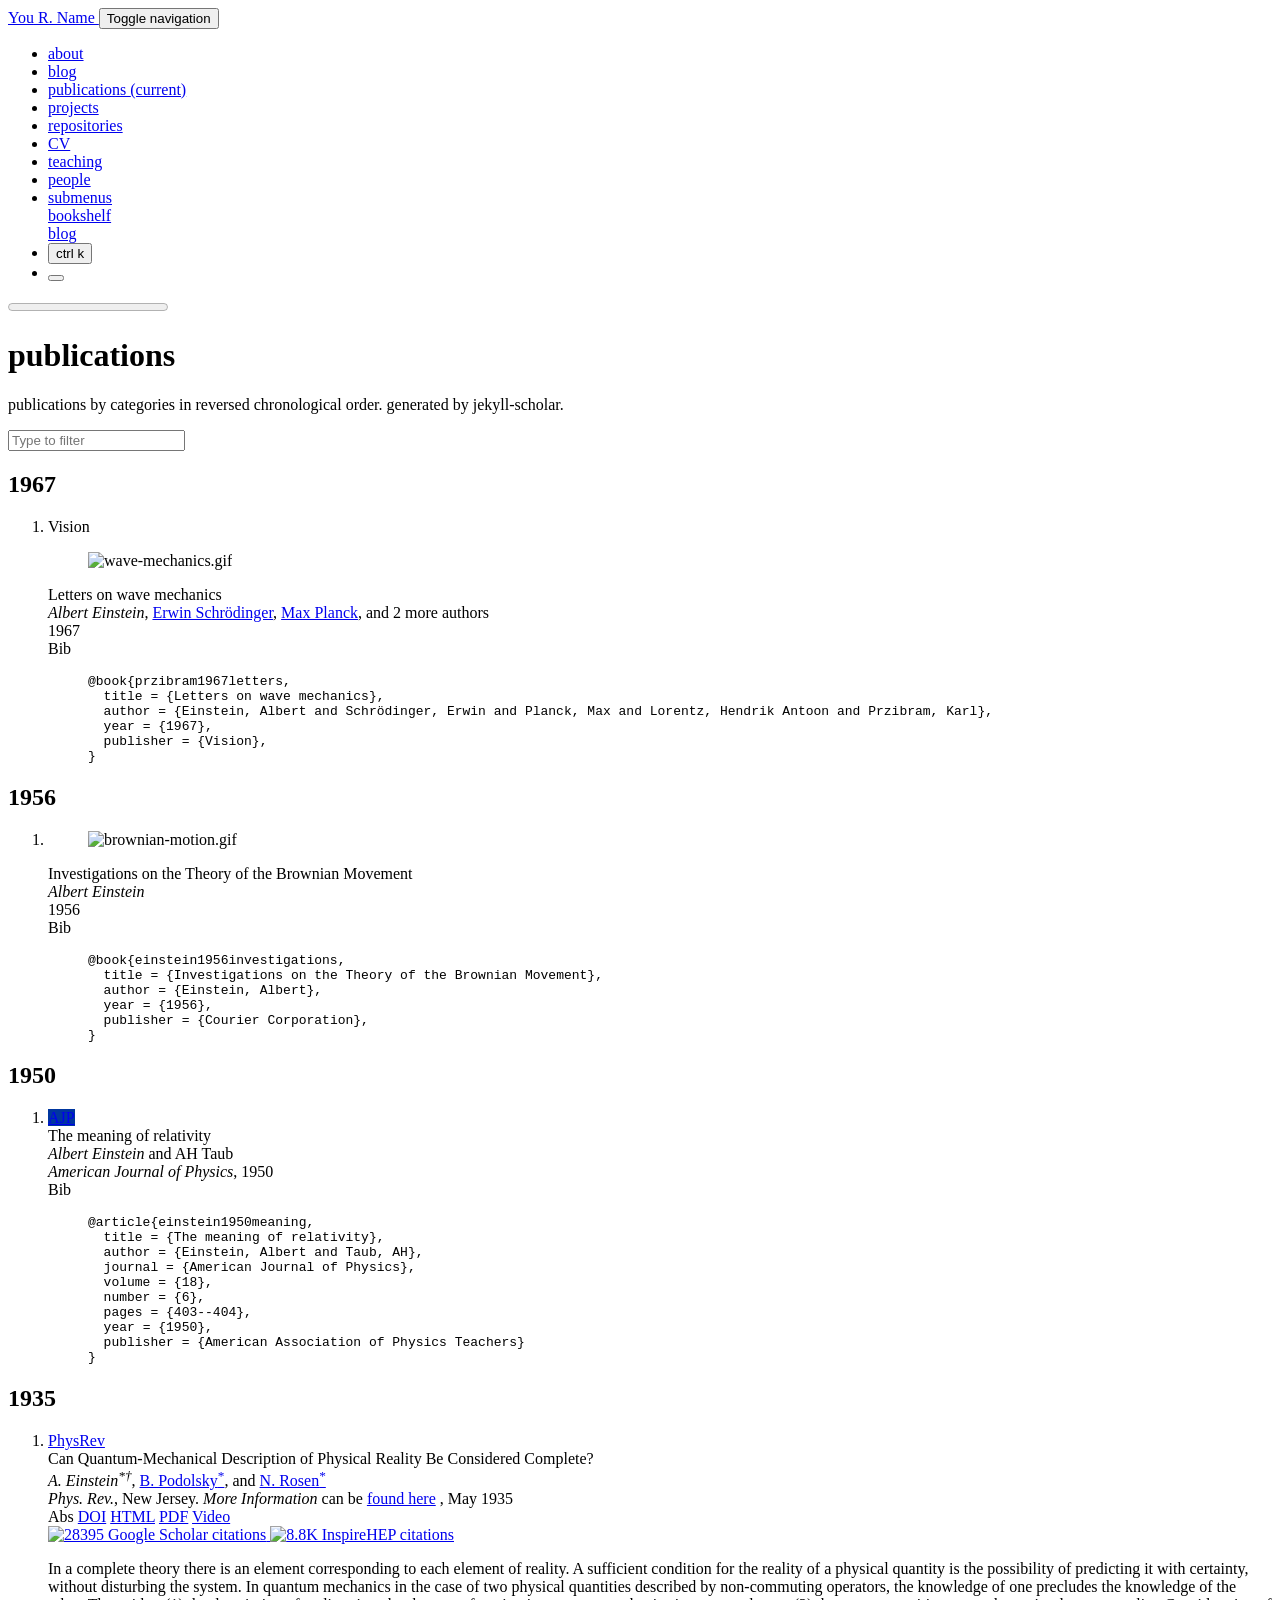
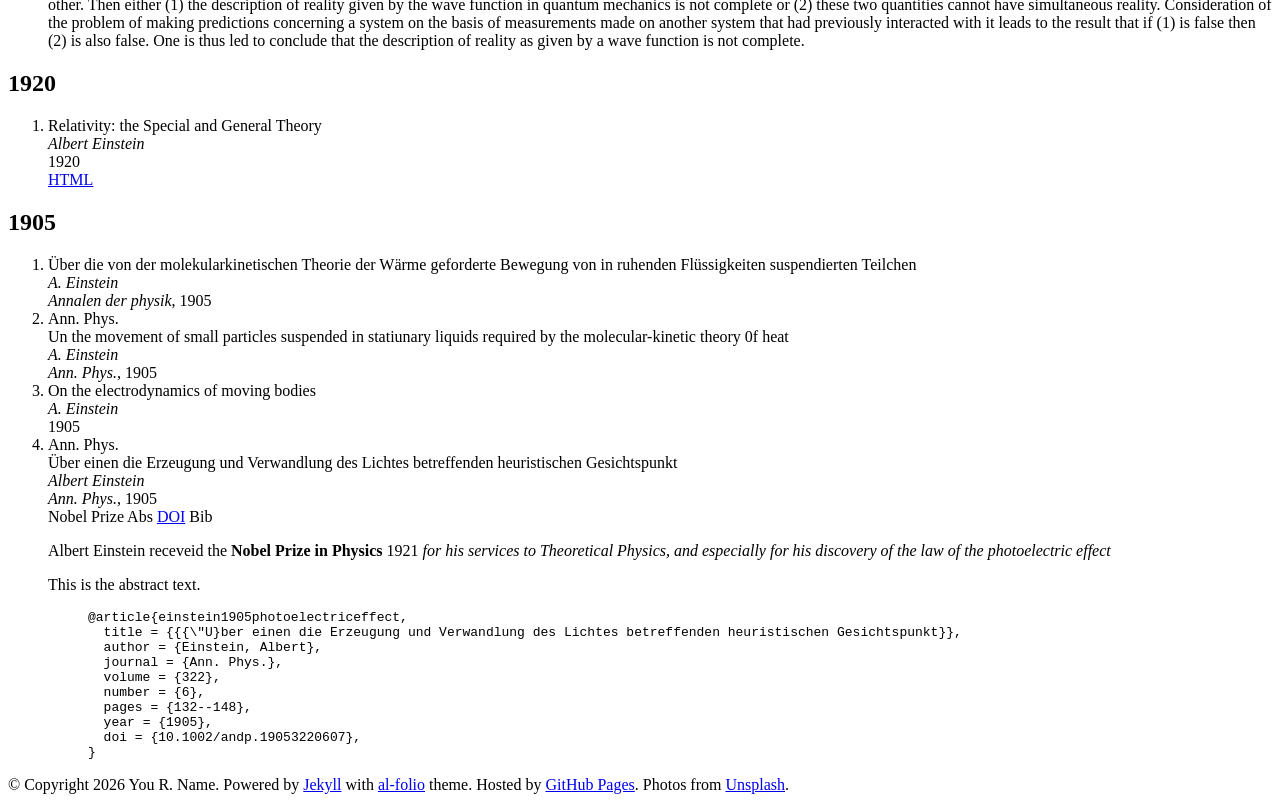
==== publications/index.html @ 13606f86 "Deploying to gh-pages from @ azrabegzadic/azrabegzadic.github.io@1830d978b83662f6e014fb3b146cb5c6993" ====
<!DOCTYPE html> <html lang="en"> <head> <meta http-equiv="Content-Type" content="text/html; charset=UTF-8"> <meta charset="utf-8"> <meta name="viewport" content="width=device-width, initial-scale=1, shrink-to-fit=no"> <meta http-equiv="X-UA-Compatible" content="IE=edge"> <title> publications | You R. Name </title> <meta name="author" content="You R. Name"> <meta name="description" content="publications by categories in reversed chronological order. generated by jekyll-scholar."> <meta name="keywords" content="jekyll, jekyll-theme, academic-website, portfolio-website"> <meta http-equiv="Content-Security-Policy" content="default-src 'self'; script-src 'self' 'unsafe-inline' https:; style-src 'self' 'unsafe-inline' https:; img-src 'self' data: https:; font-src 'self' data: https:; media-src 'self' https:; frame-src 'self' https:; connect-src 'self' https:;"> <style>
  :root {
    --max-content-width: 930px;
  }
</style> <link rel="stylesheet" href="/al-folio/assets/css/tailwind.css?v=50c64c15cbb9fd1ce6056fdb8bcb4b62"> <link defer rel="stylesheet" href="https://cdn.jsdelivr.net/npm/@fortawesome/fontawesome-free@7.2.0/css/all.min.css" integrity="sha256-MVopmdyC2tYTiJ8wlktf0uh0v4NgT+vNdyVFepi7Q0c=" crossorigin="anonymous"> <link defer rel="stylesheet" href="https://cdn.jsdelivr.net/npm/academicons@1.9.5/css/academicons.min.css" integrity="sha256-SzrCOBJbGVFMahewkgjwnApaV2+av1DwMAA+/QGLyZw=" crossorigin="anonymous"> <link defer rel="stylesheet" href="https://cdn.jsdelivr.net/npm/scholar-icons@1.0.3/css/scholar-icons.css" integrity="sha256-VY3hHVj/hNX3fYG6wtbA6TcKJQl7+FthzGSyIB64klY=" crossorigin="anonymous"> <link defer rel="stylesheet" type="text/css" href="https://fonts.googleapis.com/css?family=Roboto:300,400,500,700|Roboto+Slab:100,300,400,500,700|Material+Icons&amp;display=swap"> <link defer rel="stylesheet" href="/al-folio/assets/css/jekyll-pygments-themes-github.css?v=591dab5a4e56573bf4ef7fd332894c99" media="" id="highlight_theme_light"> <link rel="shortcut icon" href="data:image/svg+xml,&lt;svg%20xmlns=%22http://www.w3.org/2000/svg%22%20viewBox=%220%200%20100%20100%22&gt;&lt;text%20y=%22.9em%22%20font-size=%2290%22&gt;%E2%9A%9B%EF%B8%8F&lt;/text&gt;&lt;/svg&gt;"> <link rel="stylesheet" href="/al-folio/assets/css/main.css?v=3116ba77db9ee1581d05bb3e86fbf7f1"> <link rel="canonical" href="https://alshedivat.github.io/al-folio/publications/"> <script src="/al-folio/assets/js/theme.js?v=5286c3e4c334d0ecb8fc0c40ff4fa7ec"></script> <link defer rel="stylesheet" href="/al-folio/assets/css/jekyll-pygments-themes-native.css?v=5847e5ed4a4568527aa6cfab446049ca" media="none" id="highlight_theme_dark"> <script>
    initTheme();
  </script> </head> <body class="fixed-top-nav "> <header> <nav id="navbar" class="navbar navbar-light navbar-expand-sm fixed-top" role="navigation"> <div class="container"> <a class="navbar-brand title font-weight-lighter" href="/al-folio/"> <span class="font-weight-bold">You</span> R. Name </a> <button class="navbar-toggler collapsed navbar-toggler-main" type="button" data-nav-toggle="navbarNav" aria-controls="navbarNav" aria-expanded="false" aria-label="Toggle navigation"> <span class="sr-only">Toggle navigation</span> <span class="icon-bar top-bar"></span> <span class="icon-bar middle-bar"></span> <span class="icon-bar bottom-bar"></span> </button> <div class="collapse navbar-collapse navbar-collapse-main" id="navbarNav"> <ul class="navbar-nav navbar-menu-list flex-nowrap"> <li class="nav-item "> <a class="nav-link" href="/al-folio/">about </a> </li> <li class="nav-item "> <a class="nav-link" href="/al-folio/blog/">blog </a> </li> <li class="nav-item active"> <a class="nav-link" href="/al-folio/publications/">publications <span class="sr-only">(current)</span> </a> </li> <li class="nav-item "> <a class="nav-link" href="/al-folio/projects/">projects </a> </li> <li class="nav-item "> <a class="nav-link" href="/al-folio/repositories/">repositories </a> </li> <li class="nav-item "> <a class="nav-link" href="/al-folio/cv/">CV </a> </li> <li class="nav-item "> <a class="nav-link" href="/al-folio/teaching/">teaching </a> </li> <li class="nav-item "> <a class="nav-link" href="/al-folio/people/">people </a> </li> <li class="nav-item dropdown "> <a class="nav-link dropdown-toggle" href="#" id="navbarDropdown" role="button" data-nav-dropdown-toggle="true" aria-haspopup="true" aria-expanded="false">submenus </a> <div class="dropdown-menu dropdown-menu-right" aria-labelledby="navbarDropdown"> <a class="dropdown-item " href="/al-folio/books/">bookshelf</a> <div class="dropdown-divider"></div> <a class="dropdown-item " href="/al-folio/blog/">blog</a> </div> </li> <li class="nav-item"> <button id="search-toggle" type="button" title="Search" aria-label="Open search"> <span class="nav-link">ctrl k <i class="fa-solid fa-magnifying-glass"></i></span> </button> </li> <li class="toggle-container"> <button id="light-toggle" type="button" title="Change theme" aria-label="Change color theme"> <i class="fa-half-sun-moon" id="light-toggle-system"></i> <i class="fa-solid fa-moon" id="light-toggle-dark"></i> <i class="fa-solid fa-sun" id="light-toggle-light"></i> </button> </li> </ul> </div> </div> </nav> <progress id="progress" value="0"> <div class="progress-container"> <span class="progress-bar"></span> </div> </progress> </header> <div class="container mt-5" role="main"> <div class="post"> <header class="post-header"> <h1 class="post-title">publications</h1> <p class="post-description">publications by categories in reversed chronological order. generated by jekyll-scholar.</p> </header> <article> <script src="/al-folio/assets/js/bibsearch.js?v=1bc438ca9037884cc579601c09afd847" type="module"></script> <p><input type="text" id="bibsearch" spellcheck="false" autocomplete="off" class="search bibsearch-form-input" placeholder="Type to filter"></p> <div class="publications"> <h2 class="bibliography">1967</h2> <ol class="bibliography"><li> <div class="row"> <div class="col col-sm-2 abbr"> <abbr class="badge rounded w-100" style="background-color:#009f36"> <div>Vision</div> </abbr> <figure> <picture> <img src="/al-folio/assets/img/publication_preview/wave-mechanics.gif" class="preview z-depth-1 rounded" width="100%" height="auto" alt="wave-mechanics.gif" data-zoomable="" loading="eager" onerror="this.onerror=null; document.querySelectorAll('.responsive-img-srcset').forEach(function (n) { n.remove(); });"> </picture> </figure> </div> <div id="przibram1967letters" class="col-sm-8"> <div class="title">Letters on wave mechanics</div> <div class="author"> <em>Albert Einstein</em>, <a href="https://en.wikipedia.org/wiki/Erwin_Schr%C3%B6dinger" rel="external nofollow noopener" target="_blank">Erwin Schrödinger</a>, <a href="https://en.wikipedia.org/wiki/Max_Planck" rel="external nofollow noopener" target="_blank">Max Planck</a>, and <span class="more-authors" title="click to view 2 more authors" onclick=" var element=this; element.setAttribute('title', ''); var more_authors_text=element.textContent == '2 more authors' ? 'Hendrik Antoon Lorentz, Karl Przibram' : '2 more authors'; var cursorPosition=0; var textAdder=setInterval(function(){ element.innerHTML = more_authors_text.substring(0, cursorPosition + 1); if (++cursorPosition == more_authors_text.length){ clearInterval(textAdder); } }, '10'); ">2 more authors</span> </div> <div class="periodical"> 1967 </div> <div class="periodical"> </div> <div class="links"> <a class="bibtex btn btn-sm z-depth-0" role="button">Bib</a> </div> <div class="bibtex hidden"> <figure class="highlight"><pre><code class="language-bibtex" data-lang="bibtex"><span class="nc">@book</span><span class="p">{</span><span class="nl">przibram1967letters</span><span class="p">,</span>
  <span class="na">title</span> <span class="p">=</span> <span class="s">{Letters on wave mechanics}</span><span class="p">,</span>
  <span class="na">author</span> <span class="p">=</span> <span class="s">{Einstein, Albert and Schrödinger, Erwin and Planck, Max and Lorentz, Hendrik Antoon and Przibram, Karl}</span><span class="p">,</span>
  <span class="na">year</span> <span class="p">=</span> <span class="s">{1967}</span><span class="p">,</span>
  <span class="na">publisher</span> <span class="p">=</span> <span class="s">{Vision}</span><span class="p">,</span>
<span class="p">}</span></code></pre></figure> </div> </div> </div> </li></ol> <h2 class="bibliography">1956</h2> <ol class="bibliography"><li> <div class="row"> <div class="col col-sm-2 abbr"> <figure> <picture> <img src="/al-folio/assets/img/publication_preview/brownian-motion.gif" class="preview z-depth-1 rounded" width="100%" height="auto" alt="brownian-motion.gif" data-zoomable="" loading="eager" onerror="this.onerror=null; document.querySelectorAll('.responsive-img-srcset').forEach(function (n) { n.remove(); });"> </picture> </figure> </div> <div id="einstein1956investigations" class="col-sm-8"> <div class="title">Investigations on the Theory of the Brownian Movement</div> <div class="author"> <em>Albert Einstein</em> </div> <div class="periodical"> 1956 </div> <div class="periodical"> </div> <div class="links"> <a class="bibtex btn btn-sm z-depth-0" role="button">Bib</a> </div> <div class="bibtex hidden"> <figure class="highlight"><pre><code class="language-bibtex" data-lang="bibtex"><span class="nc">@book</span><span class="p">{</span><span class="nl">einstein1956investigations</span><span class="p">,</span>
  <span class="na">title</span> <span class="p">=</span> <span class="s">{Investigations on the Theory of the Brownian Movement}</span><span class="p">,</span>
  <span class="na">author</span> <span class="p">=</span> <span class="s">{Einstein, Albert}</span><span class="p">,</span>
  <span class="na">year</span> <span class="p">=</span> <span class="s">{1956}</span><span class="p">,</span>
  <span class="na">publisher</span> <span class="p">=</span> <span class="s">{Courier Corporation}</span><span class="p">,</span>
<span class="p">}</span></code></pre></figure> </div> </div> </div> </li></ol> <h2 class="bibliography">1950</h2> <ol class="bibliography"><li> <div class="row"> <div class="col col-sm-2 abbr"> <abbr class="badge rounded w-100" style="background-color:#00369f"> <a href="https://aapt.scitation.org/journal/ajp" rel="external nofollow noopener" target="_blank">AJP</a> </abbr> </div> <div id="einstein1950meaning" class="col-sm-8"> <div class="title">The meaning of relativity</div> <div class="author"> <em>Albert Einstein</em> and AH Taub </div> <div class="periodical"> <em>American Journal of Physics</em>, 1950 </div> <div class="periodical"> </div> <div class="links"> <a class="bibtex btn btn-sm z-depth-0" role="button">Bib</a> </div> <div class="bibtex hidden"> <figure class="highlight"><pre><code class="language-bibtex" data-lang="bibtex"><span class="nc">@article</span><span class="p">{</span><span class="nl">einstein1950meaning</span><span class="p">,</span>
  <span class="na">title</span> <span class="p">=</span> <span class="s">{The meaning of relativity}</span><span class="p">,</span>
  <span class="na">author</span> <span class="p">=</span> <span class="s">{Einstein, Albert and Taub, AH}</span><span class="p">,</span>
  <span class="na">journal</span> <span class="p">=</span> <span class="s">{American Journal of Physics}</span><span class="p">,</span>
  <span class="na">volume</span> <span class="p">=</span> <span class="s">{18}</span><span class="p">,</span>
  <span class="na">number</span> <span class="p">=</span> <span class="s">{6}</span><span class="p">,</span>
  <span class="na">pages</span> <span class="p">=</span> <span class="s">{403--404}</span><span class="p">,</span>
  <span class="na">year</span> <span class="p">=</span> <span class="s">{1950}</span><span class="p">,</span>
  <span class="na">publisher</span> <span class="p">=</span> <span class="s">{American Association of Physics Teachers}</span>
<span class="p">}</span></code></pre></figure> </div> </div> </div> </li></ol> <h2 class="bibliography">1935</h2> <ol class="bibliography"><li> <div class="row"> <div class="col col-sm-2 abbr"> <abbr class="badge rounded w-100"> <a href="https://journals.aps.org/" rel="external nofollow noopener" target="_blank">PhysRev</a> </abbr> </div> <div id="PhysRev.47.777" class="col-sm-8"> <div class="title">Can Quantum-Mechanical Description of Physical Reality Be Considered Complete?</div> <div class="author"> <em>A. Einstein<sup>*†</sup></em>, <a href="https://en.wikipedia.org/wiki/Boris_Podolsky" rel="external nofollow noopener" target="_blank">B. Podolsky<sup>*</sup></a>, and <a href="https://en.wikipedia.org/wiki/Nathan_Rosen" rel="external nofollow noopener" target="_blank">N. Rosen<sup>*</sup></a> <i class="fa-solid fa-circle-info ml-1" data-toggle="popover" data-placement="top" data-html="true" data-content="* Example use of superscripts&lt;br&gt;† Albert Einstein"> </i> </div> <div class="periodical"> <em>Phys. Rev.</em>, New Jersey. <em>More Information</em> can be <a href="https://github.com/alshedivat/al-folio/" rel="external nofollow noopener" target="_blank">found here</a> , May 1935 </div> <div class="periodical"> </div> <div class="links"> <a class="abstract btn btn-sm z-depth-0" role="button">Abs</a> <a href="https://doi.org/10.1103/PhysRev.47.777" class="btn btn-sm z-depth-0" role="button" rel="external nofollow noopener" target="_blank">DOI</a> <a href="https://journals.aps.org/pr/abstract/10.1103/PhysRev.47.777" class="btn btn-sm z-depth-0" role="button" rel="external nofollow noopener" target="_blank">HTML</a> <a href="/al-folio/assets/pdf/example_pdf.pdf" class="btn btn-sm z-depth-0" role="button">PDF</a> <a href="https://www.youtube-nocookie.com/embed/aqz-KE-bpKQ" class="btn btn-sm z-depth-0" role="button" rel="external nofollow noopener" target="_blank">Video</a> </div> <div class="badges"> <span class="altmetric-embed" data-badge-type="2" data-badge-popover="right" data-altmetric-id="248277"></span> <span class="__dimensions_badge_embed__" data-doi="10.1103/PhysRev.47.777" data-style="small_rectangle" data-legend="hover-right" style="margin-bottom: 3px;"></span> <a href="https://scholar.google.com/citations?view_op=view_citation&amp;hl=en&amp;user=qc6CJjYAAAAJ&amp;citation_for_view=qc6CJjYAAAAJ:qyhmnyLat1gC" aria-label="Google Scholar link" role="button" rel="external nofollow noopener" target="_blank"> <img src="https://img.shields.io/badge/scholar-28395-4285F4?logo=googlescholar&amp;labelColor=beige" alt="28395 Google Scholar citations"> </a> <a href="https://inspirehep.net/literature/3255" aria-label="Inspirehep link" role="button" rel="external nofollow noopener" target="_blank"> <img src="https://img.shields.io/badge/inspire-8.8K-001628?logo=inspire&amp;logoColor=001628&amp;labelColor=beige" alt="8.8K InspireHEP citations"> </a> </div> <div class="abstract hidden"> <p>In a complete theory there is an element corresponding to each element of reality. A sufficient condition for the reality of a physical quantity is the possibility of predicting it with certainty, without disturbing the system. In quantum mechanics in the case of two physical quantities described by non-commuting operators, the knowledge of one precludes the knowledge of the other. Then either (1) the description of reality given by the wave function in quantum mechanics is not complete or (2) these two quantities cannot have simultaneous reality. Consideration of the problem of making predictions concerning a system on the basis of measurements made on another system that had previously interacted with it leads to the result that if (1) is false then (2) is also false. One is thus led to conclude that the description of reality as given by a wave function is not complete.</p> </div> </div> </div> </li></ol> <h2 class="bibliography">1920</h2> <ol class="bibliography"><li> <div class="row"> <div class="col col-sm-2 abbr"> </div> <div id="einstein1920relativity" class="col-sm-8"> <div class="title">Relativity: the Special and General Theory</div> <div class="author"> <em>Albert Einstein</em> </div> <div class="periodical"> 1920 </div> <div class="periodical"> </div> <div class="links"> <a href="/al-folio/assets/html/relativity.html" class="btn btn-sm z-depth-0" role="button">HTML</a> </div> </div> </div> </li></ol> <h2 class="bibliography">1905</h2> <ol class="bibliography"> <li> <div class="row"> <div class="col col-sm-2 abbr"> </div> <div id="einstein1905molekularkinetischen" class="col-sm-8"> <div class="title">Über die von der molekularkinetischen Theorie der Wärme geforderte Bewegung von in ruhenden Flüssigkeiten suspendierten Teilchen</div> <div class="author"> <em>A. Einstein</em> </div> <div class="periodical"> <em>Annalen der physik</em>, 1905 </div> <div class="periodical"> </div> <div class="links"> </div> </div> </div> </li> <li> <div class="row"> <div class="col col-sm-2 abbr"> <abbr class="badge rounded w-100">Ann. Phys.</abbr> </div> <div id="einstein1905movement" class="col-sm-8"> <div class="title">Un the movement of small particles suspended in statiunary liquids required by the molecular-kinetic theory 0f heat</div> <div class="author"> <em>A. Einstein</em> </div> <div class="periodical"> <em>Ann. Phys.</em>, 1905 </div> <div class="periodical"> </div> <div class="links"> </div> </div> </div> </li> <li> <div class="row"> <div class="col col-sm-2 abbr"> </div> <div id="einstein1905electrodynamics" class="col-sm-8"> <div class="title">On the electrodynamics of moving bodies</div> <div class="author"> <em>A. Einstein</em> </div> <div class="periodical"> <em></em> 1905 </div> <div class="periodical"> </div> <div class="links"> </div> </div> </div> </li> <li> <div class="row"> <div class="col col-sm-2 abbr"> <abbr class="badge rounded w-100">Ann. Phys.</abbr> </div> <div id="einstein1905photoelectriceffect" class="col-sm-8"> <div class="title">Über einen die Erzeugung und Verwandlung des Lichtes betreffenden heuristischen Gesichtspunkt</div> <div class="author"> <em>Albert Einstein</em> </div> <div class="periodical"> <em>Ann. Phys.</em>, 1905 </div> <div class="periodical"> </div> <div class="links"> <a class="award btn btn-sm z-depth-0" role="button">Nobel Prize</a> <a class="abstract btn btn-sm z-depth-0" role="button">Abs</a> <a href="https://doi.org/10.1002/andp.19053220607" class="btn btn-sm z-depth-0" role="button" rel="external nofollow noopener" target="_blank">DOI</a> <a class="bibtex btn btn-sm z-depth-0" role="button">Bib</a> </div> <div class="award hidden d-print-inline"> <p></p> <p>Albert Einstein receveid the <strong>Nobel Prize in Physics</strong> 1921 <em>for his services to Theoretical Physics, and especially for his discovery of the law of the photoelectric effect</em></p> </div> <div class="abstract hidden"> <p>This is the abstract text.</p> </div> <div class="bibtex hidden"> <figure class="highlight"><pre><code class="language-bibtex" data-lang="bibtex"><span class="nc">@article</span><span class="p">{</span><span class="nl">einstein1905photoelectriceffect</span><span class="p">,</span>
  <span class="na">title</span> <span class="p">=</span> <span class="s">{{{\"U}ber einen die Erzeugung und Verwandlung des Lichtes betreffenden heuristischen Gesichtspunkt}}</span><span class="p">,</span>
  <span class="na">author</span> <span class="p">=</span> <span class="s">{Einstein, Albert}</span><span class="p">,</span>
  <span class="na">journal</span> <span class="p">=</span> <span class="s">{Ann. Phys.}</span><span class="p">,</span>
  <span class="na">volume</span> <span class="p">=</span> <span class="s">{322}</span><span class="p">,</span>
  <span class="na">number</span> <span class="p">=</span> <span class="s">{6}</span><span class="p">,</span>
  <span class="na">pages</span> <span class="p">=</span> <span class="s">{132--148}</span><span class="p">,</span>
  <span class="na">year</span> <span class="p">=</span> <span class="s">{1905}</span><span class="p">,</span>
  <span class="na">doi</span> <span class="p">=</span> <span class="s">{10.1002/andp.19053220607}</span><span class="p">,</span>
<span class="p">}</span></code></pre></figure> </div> </div> </div> </li> </ol> </div> </article> </div> </div> <footer class="fixed-bottom" role="contentinfo"> <div class="container mt-0"> © Copyright 2026 You R. Name. Powered by <a href="https://jekyllrb.com/" target="_blank" rel="external nofollow noopener">Jekyll</a> with <a href="https://github.com/alshedivat/al-folio" rel="external nofollow noopener" target="_blank">al-folio</a> theme. Hosted by <a href="https://pages.github.com/" target="_blank" rel="external nofollow noopener">GitHub Pages</a>. Photos from <a href="https://unsplash.com" target="_blank" rel="external nofollow noopener">Unsplash</a>. </div> </footer> <script>
  window.alFolio = {
    compatBootstrap: false
  };
</script> <script src="/al-folio/assets/js/nav-toggle.js?v=141bd79a73ebc0f0b6ea58e440ae79fc"></script> <script defer src="https://cdn.jsdelivr.net/npm/masonry-layout@4.2.2/dist/masonry.pkgd.min.js" integrity="sha256-Nn1q/fx0H7SNLZMQ5Hw5JLaTRZp0yILA/FRexe19VdI=" crossorigin="anonymous"></script> <script defer src="https://cdn.jsdelivr.net/npm/imagesloaded@5.0.0/imagesloaded.pkgd.min.js" integrity="sha256-htrLFfZJ6v5udOG+3kNLINIKh2gvoKqwEhHYfTTMICc=" crossorigin="anonymous"></script> <script defer src="/al-folio/assets/js/masonry.js?v=e49affc7bd2646f6acdad1dbe02c2359" type="text/javascript"></script> <script defer type="text/javascript" id="MathJax-script" src="https://cdn.jsdelivr.net/npm/mathjax@3.2.2/es5/tex-mml-chtml.js" integrity="sha256-MASABpB4tYktI2Oitl4t+78w/lyA+D7b/s9GEP0JOGI=" crossorigin="anonymous"></script> <script src="/al-folio/assets/al_math/js/mathjax-setup.js"></script> <script src="/al-folio/assets/js/tooltips-setup.js?v=fe487e99db6c43751e6e7bdb2d6a0611"></script> <script src="/al-folio/assets/js/no_defer.js?v=53b1b1a645525975c963ce8bf8bfefcf"></script> <script defer src="/al-folio/assets/js/common.js?v=87baac90f765f2f3362dcf6aaf312a8a"></script> <script defer src="/al-folio/assets/js/copy_code.js?v=c8a01c11a92744d44b093fc3bda915df" type="text/javascript"></script> <script defer src="/al-folio/assets/js/jupyter_new_tab.js?v=896d254890d9b47f0281f63bfccf0dee"></script> <script async src="https://d1bxh8uas1mnw7.cloudfront.net/assets/embed.js"></script> <script async src="https://badge.dimensions.ai/badge.js"></script> <script defer src="https://cdn.jsdelivr.net/npm/medium-zoom@1.1.0/dist/medium-zoom.min.js" integrity="sha256-ZgMyDAIYDYGxbcpJcfUnYwNevG/xi9OHKaR/8GK+jWc=" crossorigin="anonymous"></script> <script defer src="/al-folio/assets/al_img_tools/js/zoom.js"></script> <script defer src="/al-folio/assets/js/progress-bar.js?v=499464c5c63ced6cf7ad62509f1e2610" type="text/javascript"></script> <script src="https://cdn.jsdelivr.net/npm/vanilla-back-to-top@7.2.1/dist/vanilla-back-to-top.min.js" integrity="sha256-uMJJ3EoTyfRBoTbR+lrfu1uRQ87RZG8AR3cVNuQVeFg=" crossorigin="anonymous"></script> <script>
    addBackToTop();
  </script> <script type="module" src="/al-folio/assets/al_search/js/search/ninja-keys.min.js"></script> <ninja-keys hidebreadcrumbs noautoloadmdicons placeholder="Type to start searching"></ninja-keys> <script src="/al-folio/assets/al_search/js/search-setup.js"></script> <script>
// get the ninja-keys element
const ninja = document.querySelector('ninja-keys');

// add the home and posts menu items
ninja.data = [{
    id: "nav-about",
    title: "about",
    section: "Navigation",
    handler: () => {
      window.location.href = "/al-folio/";
    },
  },{id: "nav-blog",
          title: "blog",
          description: "",
          section: "Navigation",
          handler: () => {
            window.location.href = "/al-folio/blog/";
          },
        },{id: "nav-publications",
          title: "publications",
          description: "publications by categories in reversed chronological order. generated by jekyll-scholar.",
          section: "Navigation",
          handler: () => {
            window.location.href = "/al-folio/publications/";
          },
        },{id: "nav-projects",
          title: "projects",
          description: "A growing collection of your cool projects.",
          section: "Navigation",
          handler: () => {
            window.location.href = "/al-folio/projects/";
          },
        },{id: "nav-repositories",
          title: "repositories",
          description: "Edit the `_data/repositories.yml` and change the `github_users` and `github_repos` lists to include your own GitHub profile and repositories.",
          section: "Navigation",
          handler: () => {
            window.location.href = "/al-folio/repositories/";
          },
        },{id: "nav-cv",
          title: "CV",
          description: "This is a description of the page. You can modify it in '_pages/cv.md'. You can also change or remove the top pdf download button.",
          section: "Navigation",
          handler: () => {
            window.location.href = "/al-folio/cv/";
          },
        },{id: "nav-teaching",
          title: "teaching",
          description: "Course materials, schedules, and resources for classes taught.",
          section: "Navigation",
          handler: () => {
            window.location.href = "/al-folio/teaching/";
          },
        },{id: "nav-people",
          title: "people",
          description: "members of the lab or group",
          section: "Navigation",
          handler: () => {
            window.location.href = "/al-folio/people/";
          },
        },{id: "dropdown-bookshelf",
              title: "bookshelf",
              description: "",
              section: "Dropdown",
              handler: () => {
                window.location.href = "/al-folio/books/";
              },
            },{id: "dropdown-blog",
              title: "blog",
              description: "",
              section: "Dropdown",
              handler: () => {
                window.location.href = "/al-folio/blog/";
              },
            },{id: "post-a-post-with-marimo-snippets",
        
          title: "a post with marimo snippets",
        
        description: "running Python in the browser with marimo",
        section: "Posts",
        handler: () => {
          
            window.location.href = "/al-folio/blog/2025/marimo/";
          
        },
      },{id: "post-a-post-with-plotly-js",
        
          title: "a post with plotly.js",
        
        description: "this is what included plotly.js code could look like",
        section: "Posts",
        handler: () => {
          
            window.location.href = "/al-folio/blog/2025/plotly/";
          
        },
      },{id: "post-a-post-with-image-galleries",
        
          title: "a post with image galleries",
        
        description: "this is what included image galleries could look like",
        section: "Posts",
        handler: () => {
          
            window.location.href = "/al-folio/blog/2024/photo-gallery/";
          
        },
      },{id: "post-google-gemini-updates-flash-1-5-gemma-2-and-project-astra",
        
          title: 'Google Gemini updates: Flash 1.5, Gemma 2 and Project Astra <svg width="1.2rem" height="1.2rem" top=".5rem" viewbox="0 0 40 40" xmlns="http://www.w3.org/2000/svg"><path d="M17 13.5v6H5v-12h6m3-3h6v6m0-6-9 9" class="icon_svg-stroke" stroke="#999" stroke-width="1.5" fill="none" fill-rule="evenodd" stroke-linecap="round" stroke-linejoin="round"></path></svg>',
        
        description: "We’re sharing updates across our Gemini family of models and a glimpse of Project Astra, our vision for the future of AI assistants.",
        section: "Posts",
        handler: () => {
          
            window.open("https://blog.google/technology/ai/google-gemini-update-flash-ai-assistant-io-2024/", "_blank");
          
        },
      },{id: "post-a-post-with-tabs",
        
          title: "a post with tabs",
        
        description: "this is what included tabs in a post could look like",
        section: "Posts",
        handler: () => {
          
            window.location.href = "/al-folio/blog/2024/tabs/";
          
        },
      },{id: "post-a-post-with-typograms",
        
          title: "a post with typograms",
        
        description: "this is what included typograms code could look like",
        section: "Posts",
        handler: () => {
          
            window.location.href = "/al-folio/blog/2024/typograms/";
          
        },
      },{id: "post-a-post-that-can-be-cited",
        
          title: "a post that can be cited",
        
        description: "this is what a post that can be cited looks like",
        section: "Posts",
        handler: () => {
          
            window.location.href = "/al-folio/blog/2024/post-citation/";
          
        },
      },{id: "post-a-post-with-pseudo-code",
        
          title: "a post with pseudo code",
        
        description: "this is what included pseudo code could look like",
        section: "Posts",
        handler: () => {
          
            window.location.href = "/al-folio/blog/2024/pseudocode/";
          
        },
      },{id: "post-a-post-with-code-diff",
        
          title: "a post with code diff",
        
        description: "this is how you can display code diffs",
        section: "Posts",
        handler: () => {
          
            window.location.href = "/al-folio/blog/2024/code-diff/";
          
        },
      },{id: "post-a-post-with-advanced-image-components",
        
          title: "a post with advanced image components",
        
        description: "this is what advanced image components could look like",
        section: "Posts",
        handler: () => {
          
            window.location.href = "/al-folio/blog/2024/advanced-images/";
          
        },
      },{id: "post-a-post-with-vega-lite",
        
          title: "a post with vega lite",
        
        description: "this is what included vega lite code could look like",
        section: "Posts",
        handler: () => {
          
            window.location.href = "/al-folio/blog/2024/vega-lite/";
          
        },
      },{id: "post-a-post-with-geojson",
        
          title: "a post with geojson",
        
        description: "this is what included geojson code could look like",
        section: "Posts",
        handler: () => {
          
            window.location.href = "/al-folio/blog/2024/geojson-map/";
          
        },
      },{id: "post-a-post-with-echarts",
        
          title: "a post with echarts",
        
        description: "this is what included echarts code could look like",
        section: "Posts",
        handler: () => {
          
            window.location.href = "/al-folio/blog/2024/echarts/";
          
        },
      },{id: "post-a-post-with-chart-js",
        
          title: "a post with chart.js",
        
        description: "this is what included chart.js code could look like",
        section: "Posts",
        handler: () => {
          
            window.location.href = "/al-folio/blog/2024/chartjs/";
          
        },
      },{id: "post-a-post-with-tikzjax",
        
          title: "a post with TikZJax",
        
        description: "this is what included TikZ code could look like",
        section: "Posts",
        handler: () => {
          
            window.location.href = "/al-folio/blog/2023/tikzjax/";
          
        },
      },{id: "post-a-post-with-bibliography",
        
          title: "a post with bibliography",
        
        description: "an example of a blog post with bibliography",
        section: "Posts",
        handler: () => {
          
            window.location.href = "/al-folio/blog/2023/post-bibliography/";
          
        },
      },{id: "post-a-post-with-jupyter-notebook",
        
          title: "a post with jupyter notebook",
        
        description: "an example of a blog post with jupyter notebook",
        section: "Posts",
        handler: () => {
          
            window.location.href = "/al-folio/blog/2023/jupyter-notebook/";
          
        },
      },{id: "post-a-post-with-custom-blockquotes",
        
          title: "a post with custom blockquotes",
        
        description: "an example of a blog post with custom blockquotes",
        section: "Posts",
        handler: () => {
          
            window.location.href = "/al-folio/blog/2023/custom-blockquotes/";
          
        },
      },{id: "post-a-post-with-table-of-contents-on-a-sidebar",
        
          title: "a post with table of contents on a sidebar",
        
        description: "an example of a blog post with table of contents on a sidebar",
        section: "Posts",
        handler: () => {
          
            window.location.href = "/al-folio/blog/2023/sidebar-table-of-contents/";
          
        },
      },{id: "post-a-post-with-audios",
        
          title: "a post with audios",
        
        description: "this is what included audios could look like",
        section: "Posts",
        handler: () => {
          
            window.location.href = "/al-folio/blog/2023/audios/";
          
        },
      },{id: "post-a-post-with-videos",
        
          title: "a post with videos",
        
        description: "this is what included videos could look like",
        section: "Posts",
        handler: () => {
          
            window.location.href = "/al-folio/blog/2023/videos/";
          
        },
      },{id: "post-displaying-beautiful-interactive-tables",
        
          title: "displaying beautiful interactive tables",
        
        description: "an example of how to use interactive tables in al-folio",
        section: "Posts",
        handler: () => {
          
            window.location.href = "/al-folio/blog/2023/tables/";
          
        },
      },{id: "post-a-post-with-table-of-contents",
        
          title: "a post with table of contents",
        
        description: "an example of a blog post with table of contents",
        section: "Posts",
        handler: () => {
          
            window.location.href = "/al-folio/blog/2023/table-of-contents/";
          
        },
      },{id: "post-a-post-with-giscus-comments",
        
          title: "a post with giscus comments",
        
        description: "an example of a blog post with giscus comments",
        section: "Posts",
        handler: () => {
          
            window.location.href = "/al-folio/blog/2022/giscus-comments/";
          
        },
      },{id: "post-یک-نوشتهٔ-راست-چین",
        
          title: "یک نوشتهٔ راست‌چین",
        
        description: "نمونه‌ای از پشتیبانی زبان‌های راست‌چین",
        section: "Posts",
        handler: () => {
          
            window.location.href = "/al-folio/blog/2022/rtl/";
          
        },
      },{id: "post-displaying-external-posts-on-your-al-folio-blog",
        
          title: 'Displaying External Posts on Your al-folio Blog <svg width="1.2rem" height="1.2rem" top=".5rem" viewbox="0 0 40 40" xmlns="http://www.w3.org/2000/svg"><path d="M17 13.5v6H5v-12h6m3-3h6v6m0-6-9 9" class="icon_svg-stroke" stroke="#999" stroke-width="1.5" fill="none" fill-rule="evenodd" stroke-linecap="round" stroke-linejoin="round"></path></svg>',
        
        description: "",
        section: "Posts",
        handler: () => {
          
            window.open("https://medium.com/@al-folio/displaying-external-posts-on-your-al-folio-blog-b60a1d241a0a?source=rss-17feae71c3c4------2", "_blank");
          
        },
      },{id: "post-a-post-with-redirect",
        
          title: "a post with redirect",
        
        description: "you can also redirect to assets like pdf",
        section: "Posts",
        handler: () => {
          
            window.location.href = "/al-folio/assets/pdf/example_pdf.pdf";
          
        },
      },{id: "post-a-post-with-diagrams",
        
          title: "a post with diagrams",
        
        description: "an example of a blog post with diagrams",
        section: "Posts",
        handler: () => {
          
            window.location.href = "/al-folio/blog/2021/diagrams/";
          
        },
      },{id: "post-a-distill-style-blog-post",
        
          title: "a distill-style blog post",
        
        description: "an example of a distill-style blog post and main elements",
        section: "Posts",
        handler: () => {
          
            window.location.href = "/al-folio/blog/2021/distill/";
          
        },
      },{id: "post-a-post-with-twitter",
        
          title: "a post with twitter",
        
        description: "an example of a blog post with twitter",
        section: "Posts",
        handler: () => {
          
            window.location.href = "/al-folio/blog/2020/twitter/";
          
        },
      },{id: "post-a-post-with-disqus-comments",
        
          title: "a post with disqus comments",
        
        description: "an example of a blog post with disqus comments",
        section: "Posts",
        handler: () => {
          
            window.location.href = "/al-folio/blog/2015/disqus-comments/";
          
        },
      },{id: "post-a-post-with-math",
        
          title: "a post with math",
        
        description: "an example of a blog post with some math",
        section: "Posts",
        handler: () => {
          
            window.location.href = "/al-folio/blog/2015/math/";
          
        },
      },{id: "post-a-post-with-code",
        
          title: "a post with code",
        
        description: "an example of a blog post with some code",
        section: "Posts",
        handler: () => {
          
            window.location.href = "/al-folio/blog/2015/code/";
          
        },
      },{id: "post-a-post-with-images",
        
          title: "a post with images",
        
        description: "this is what included images could look like",
        section: "Posts",
        handler: () => {
          
            window.location.href = "/al-folio/blog/2015/images/";
          
        },
      },{id: "post-a-post-with-formatting-and-links",
        
          title: "a post with formatting and links",
        
        description: "march & april, looking forward to summer",
        section: "Posts",
        handler: () => {
          
            window.location.href = "/al-folio/blog/2015/formatting-and-links/";
          
        },
      },{id: "books-the-godfather",
          title: 'The Godfather',
          description: "",
          section: "Books",handler: () => {
              window.location.href = "/al-folio/books/the_godfather/";
            },},{id: "news-a-simple-inline-announcement",
          title: 'A simple inline announcement.',
          description: "",
          section: "News",},{id: "news-a-long-announcement-with-details",
          title: 'A long announcement with details',
          description: "",
          section: "News",handler: () => {
              window.location.href = "/al-folio/news/announcement_2/";
            },},{id: "news-a-simple-inline-announcement-with-markdown-emoji-sparkles-smile",
          title: 'A simple inline announcement with Markdown emoji! <img class="emoji" title=":sparkles:" alt=":sparkles:" src="https://github.githubassets.com/images/icons/emoji/unicode/2728.png" height="20" width="20"> <img class="emoji" title=":smile:" alt=":smile:" src="https://github.githubassets.com/images/icons/emoji/unicode/1f604.png" height="20" width="20">',
          description: "",
          section: "News",},{id: "projects-project-1",
          title: 'project 1',
          description: "with background image",
          section: "Projects",handler: () => {
              window.location.href = "/al-folio/projects/1_project/";
            },},{id: "projects-project-2",
          title: 'project 2',
          description: "a project with a background image and giscus comments",
          section: "Projects",handler: () => {
              window.location.href = "/al-folio/projects/2_project/";
            },},{id: "projects-project-3-with-very-long-name",
          title: 'project 3 with very long name',
          description: "a project that redirects to another website",
          section: "Projects",handler: () => {
              window.location.href = "/al-folio/projects/3_project/";
            },},{id: "projects-project-4",
          title: 'project 4',
          description: "another without an image",
          section: "Projects",handler: () => {
              window.location.href = "/al-folio/projects/4_project/";
            },},{id: "projects-project-5",
          title: 'project 5',
          description: "a project with a background image",
          section: "Projects",handler: () => {
              window.location.href = "/al-folio/projects/5_project/";
            },},{id: "projects-project-6",
          title: 'project 6',
          description: "a project with no image",
          section: "Projects",handler: () => {
              window.location.href = "/al-folio/projects/6_project/";
            },},{id: "projects-project-7",
          title: 'project 7',
          description: "with background image",
          section: "Projects",handler: () => {
              window.location.href = "/al-folio/projects/7_project/";
            },},{id: "projects-project-8",
          title: 'project 8',
          description: "an other project with a background image and giscus comments",
          section: "Projects",handler: () => {
              window.location.href = "/al-folio/projects/8_project/";
            },},{id: "projects-project-9",
          title: 'project 9',
          description: "another project with an image 🎉",
          section: "Projects",handler: () => {
              window.location.href = "/al-folio/projects/9_project/";
            },},{id: "teachings-data-science-fundamentals",
          title: 'Data Science Fundamentals',
          description: "This course covers the foundational aspects of data science, including data collection, cleaning, analysis, and visualization. Students will learn practical skills for working with real-world datasets.",
          section: "Teachings",handler: () => {
              window.location.href = "/al-folio/teachings/data-science-fundamentals/";
            },},{id: "teachings-introduction-to-machine-learning",
          title: 'Introduction to Machine Learning',
          description: "This course provides an introduction to machine learning concepts, algorithms, and applications. Students will learn about supervised and unsupervised learning, model evaluation, and practical implementations.",
          section: "Teachings",handler: () => {
              window.location.href = "/al-folio/teachings/introduction-to-machine-learning/";
            },},{
        id: 'social-cv',
        title: 'CV',
        section: 'Socials',
        handler: () => {
          window.open("/al-folio/assets/pdf/example_pdf.pdf", "_blank");
        },
      },{
        id: 'social-email',
        title: 'email',
        section: 'Socials',
        handler: () => {
          window.open("mailto:%79%6F%75@%65%78%61%6D%70%6C%65.%63%6F%6D", "_blank");
        },
      },{
        id: 'social-inspire',
        title: 'Inspire HEP',
        section: 'Socials',
        handler: () => {
          window.open("https://inspirehep.net/authors/1010907", "_blank");
        },
      },{
        id: 'social-rss',
        title: 'RSS Feed',
        section: 'Socials',
        handler: () => {
          window.open("/al-folio/feed.xml", "_blank");
        },
      },{
        id: 'social-scholar',
        title: 'Google Scholar',
        section: 'Socials',
        handler: () => {
          window.open("https://scholar.google.com/citations?user=qc6CJjYAAAAJ", "_blank");
        },
      },{
        id: 'social-custom_social',
        title: 'Custom_social',
        section: 'Socials',
        handler: () => {
          window.open("https://www.alberteinstein.com/", "_blank");
        },
      },{
      id: 'light-theme',
      title: 'Change theme to light',
      description: 'Change the theme of the site to Light',
      section: 'Theme',
      handler: () => {
        setThemeSetting("light");
      },
    },
    {
      id: 'dark-theme',
      title: 'Change theme to dark',
      description: 'Change the theme of the site to Dark',
      section: 'Theme',
      handler: () => {
        setThemeSetting("dark");
      },
    },
    {
      id: 'system-theme',
      title: 'Use system default theme',
      description: 'Change the theme of the site to System Default',
      section: 'Theme',
      handler: () => {
        setThemeSetting("system");
      },
    },];

</script> <script src="/al-folio/assets/al_search/js/shortcut-key.js"></script> </body> </html>
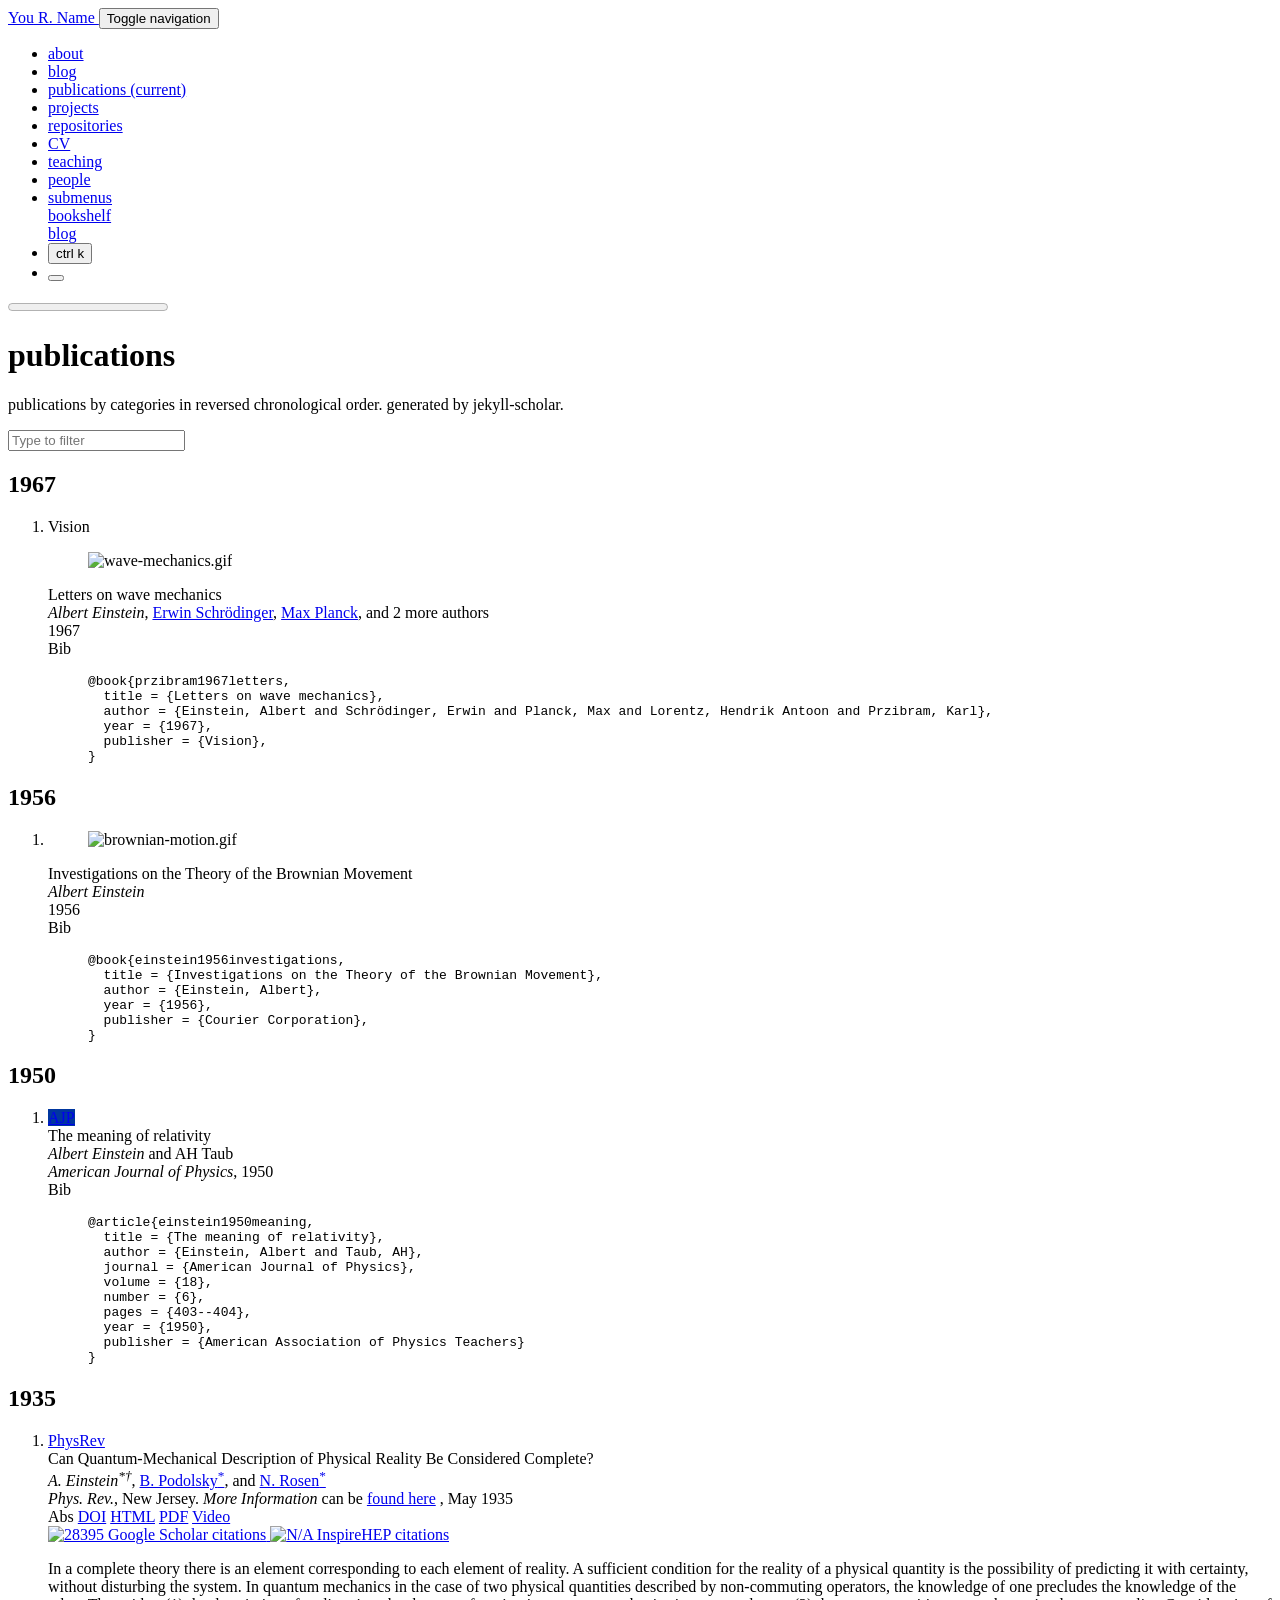
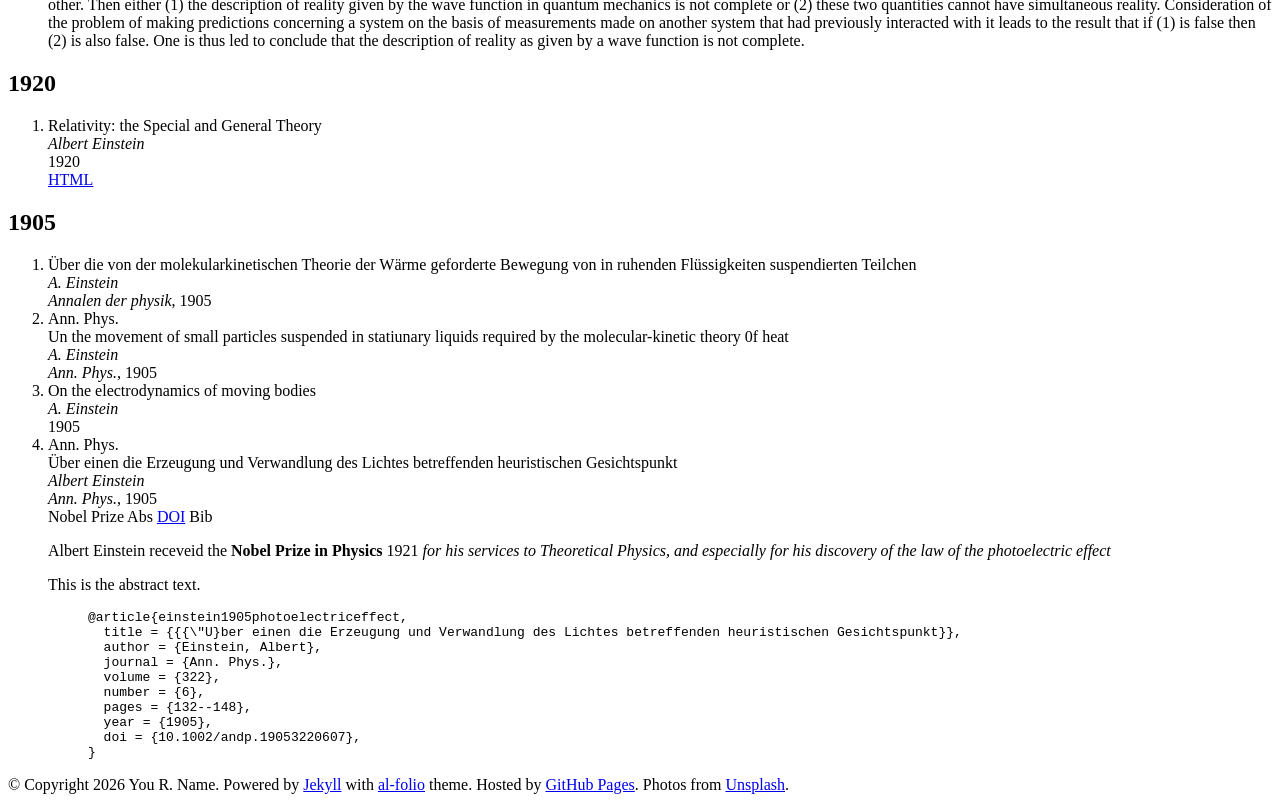
==== commit 1090bf28: "Deploying to gh-pages from @ azrabegzadic/azrabegzadic.github.io@1830d978b83662f6e014fb3b146cb5c6993" ====
--- a/publications/index.html
+++ b/publications/index.html
@@ -23,7 +23,7 @@
   <span class="na">pages</span> <span class="p">=</span> <span class="s">{403--404}</span><span class="p">,</span>
   <span class="na">year</span> <span class="p">=</span> <span class="s">{1950}</span><span class="p">,</span>
   <span class="na">publisher</span> <span class="p">=</span> <span class="s">{American Association of Physics Teachers}</span>
-<span class="p">}</span></code></pre></figure> </div> </div> </div> </li></ol> <h2 class="bibliography">1935</h2> <ol class="bibliography"><li> <div class="row"> <div class="col col-sm-2 abbr"> <abbr class="badge rounded w-100"> <a href="https://journals.aps.org/" rel="external nofollow noopener" target="_blank">PhysRev</a> </abbr> </div> <div id="PhysRev.47.777" class="col-sm-8"> <div class="title">Can Quantum-Mechanical Description of Physical Reality Be Considered Complete?</div> <div class="author"> <em>A. Einstein<sup>*†</sup></em>, <a href="https://en.wikipedia.org/wiki/Boris_Podolsky" rel="external nofollow noopener" target="_blank">B. Podolsky<sup>*</sup></a>, and <a href="https://en.wikipedia.org/wiki/Nathan_Rosen" rel="external nofollow noopener" target="_blank">N. Rosen<sup>*</sup></a> <i class="fa-solid fa-circle-info ml-1" data-toggle="popover" data-placement="top" data-html="true" data-content="* Example use of superscripts&lt;br&gt;† Albert Einstein"> </i> </div> <div class="periodical"> <em>Phys. Rev.</em>, New Jersey. <em>More Information</em> can be <a href="https://github.com/alshedivat/al-folio/" rel="external nofollow noopener" target="_blank">found here</a> , May 1935 </div> <div class="periodical"> </div> <div class="links"> <a class="abstract btn btn-sm z-depth-0" role="button">Abs</a> <a href="https://doi.org/10.1103/PhysRev.47.777" class="btn btn-sm z-depth-0" role="button" rel="external nofollow noopener" target="_blank">DOI</a> <a href="https://journals.aps.org/pr/abstract/10.1103/PhysRev.47.777" class="btn btn-sm z-depth-0" role="button" rel="external nofollow noopener" target="_blank">HTML</a> <a href="/al-folio/assets/pdf/example_pdf.pdf" class="btn btn-sm z-depth-0" role="button">PDF</a> <a href="https://www.youtube-nocookie.com/embed/aqz-KE-bpKQ" class="btn btn-sm z-depth-0" role="button" rel="external nofollow noopener" target="_blank">Video</a> </div> <div class="badges"> <span class="altmetric-embed" data-badge-type="2" data-badge-popover="right" data-altmetric-id="248277"></span> <span class="__dimensions_badge_embed__" data-doi="10.1103/PhysRev.47.777" data-style="small_rectangle" data-legend="hover-right" style="margin-bottom: 3px;"></span> <a href="https://scholar.google.com/citations?view_op=view_citation&amp;hl=en&amp;user=qc6CJjYAAAAJ&amp;citation_for_view=qc6CJjYAAAAJ:qyhmnyLat1gC" aria-label="Google Scholar link" role="button" rel="external nofollow noopener" target="_blank"> <img src="https://img.shields.io/badge/scholar-28395-4285F4?logo=googlescholar&amp;labelColor=beige" alt="28395 Google Scholar citations"> </a> <a href="https://inspirehep.net/literature/3255" aria-label="Inspirehep link" role="button" rel="external nofollow noopener" target="_blank"> <img src="https://img.shields.io/badge/inspire-8.8K-001628?logo=inspire&amp;logoColor=001628&amp;labelColor=beige" alt="8.8K InspireHEP citations"> </a> </div> <div class="abstract hidden"> <p>In a complete theory there is an element corresponding to each element of reality. A sufficient condition for the reality of a physical quantity is the possibility of predicting it with certainty, without disturbing the system. In quantum mechanics in the case of two physical quantities described by non-commuting operators, the knowledge of one precludes the knowledge of the other. Then either (1) the description of reality given by the wave function in quantum mechanics is not complete or (2) these two quantities cannot have simultaneous reality. Consideration of the problem of making predictions concerning a system on the basis of measurements made on another system that had previously interacted with it leads to the result that if (1) is false then (2) is also false. One is thus led to conclude that the description of reality as given by a wave function is not complete.</p> </div> </div> </div> </li></ol> <h2 class="bibliography">1920</h2> <ol class="bibliography"><li> <div class="row"> <div class="col col-sm-2 abbr"> </div> <div id="einstein1920relativity" class="col-sm-8"> <div class="title">Relativity: the Special and General Theory</div> <div class="author"> <em>Albert Einstein</em> </div> <div class="periodical"> 1920 </div> <div class="periodical"> </div> <div class="links"> <a href="/al-folio/assets/html/relativity.html" class="btn btn-sm z-depth-0" role="button">HTML</a> </div> </div> </div> </li></ol> <h2 class="bibliography">1905</h2> <ol class="bibliography"> <li> <div class="row"> <div class="col col-sm-2 abbr"> </div> <div id="einstein1905molekularkinetischen" class="col-sm-8"> <div class="title">Über die von der molekularkinetischen Theorie der Wärme geforderte Bewegung von in ruhenden Flüssigkeiten suspendierten Teilchen</div> <div class="author"> <em>A. Einstein</em> </div> <div class="periodical"> <em>Annalen der physik</em>, 1905 </div> <div class="periodical"> </div> <div class="links"> </div> </div> </div> </li> <li> <div class="row"> <div class="col col-sm-2 abbr"> <abbr class="badge rounded w-100">Ann. Phys.</abbr> </div> <div id="einstein1905movement" class="col-sm-8"> <div class="title">Un the movement of small particles suspended in statiunary liquids required by the molecular-kinetic theory 0f heat</div> <div class="author"> <em>A. Einstein</em> </div> <div class="periodical"> <em>Ann. Phys.</em>, 1905 </div> <div class="periodical"> </div> <div class="links"> </div> </div> </div> </li> <li> <div class="row"> <div class="col col-sm-2 abbr"> </div> <div id="einstein1905electrodynamics" class="col-sm-8"> <div class="title">On the electrodynamics of moving bodies</div> <div class="author"> <em>A. Einstein</em> </div> <div class="periodical"> <em></em> 1905 </div> <div class="periodical"> </div> <div class="links"> </div> </div> </div> </li> <li> <div class="row"> <div class="col col-sm-2 abbr"> <abbr class="badge rounded w-100">Ann. Phys.</abbr> </div> <div id="einstein1905photoelectriceffect" class="col-sm-8"> <div class="title">Über einen die Erzeugung und Verwandlung des Lichtes betreffenden heuristischen Gesichtspunkt</div> <div class="author"> <em>Albert Einstein</em> </div> <div class="periodical"> <em>Ann. Phys.</em>, 1905 </div> <div class="periodical"> </div> <div class="links"> <a class="award btn btn-sm z-depth-0" role="button">Nobel Prize</a> <a class="abstract btn btn-sm z-depth-0" role="button">Abs</a> <a href="https://doi.org/10.1002/andp.19053220607" class="btn btn-sm z-depth-0" role="button" rel="external nofollow noopener" target="_blank">DOI</a> <a class="bibtex btn btn-sm z-depth-0" role="button">Bib</a> </div> <div class="award hidden d-print-inline"> <p></p> <p>Albert Einstein receveid the <strong>Nobel Prize in Physics</strong> 1921 <em>for his services to Theoretical Physics, and especially for his discovery of the law of the photoelectric effect</em></p> </div> <div class="abstract hidden"> <p>This is the abstract text.</p> </div> <div class="bibtex hidden"> <figure class="highlight"><pre><code class="language-bibtex" data-lang="bibtex"><span class="nc">@article</span><span class="p">{</span><span class="nl">einstein1905photoelectriceffect</span><span class="p">,</span>
+<span class="p">}</span></code></pre></figure> </div> </div> </div> </li></ol> <h2 class="bibliography">1935</h2> <ol class="bibliography"><li> <div class="row"> <div class="col col-sm-2 abbr"> <abbr class="badge rounded w-100"> <a href="https://journals.aps.org/" rel="external nofollow noopener" target="_blank">PhysRev</a> </abbr> </div> <div id="PhysRev.47.777" class="col-sm-8"> <div class="title">Can Quantum-Mechanical Description of Physical Reality Be Considered Complete?</div> <div class="author"> <em>A. Einstein<sup>*†</sup></em>, <a href="https://en.wikipedia.org/wiki/Boris_Podolsky" rel="external nofollow noopener" target="_blank">B. Podolsky<sup>*</sup></a>, and <a href="https://en.wikipedia.org/wiki/Nathan_Rosen" rel="external nofollow noopener" target="_blank">N. Rosen<sup>*</sup></a> <i class="fa-solid fa-circle-info ml-1" data-toggle="popover" data-placement="top" data-html="true" data-content="* Example use of superscripts&lt;br&gt;† Albert Einstein"> </i> </div> <div class="periodical"> <em>Phys. Rev.</em>, New Jersey. <em>More Information</em> can be <a href="https://github.com/alshedivat/al-folio/" rel="external nofollow noopener" target="_blank">found here</a> , May 1935 </div> <div class="periodical"> </div> <div class="links"> <a class="abstract btn btn-sm z-depth-0" role="button">Abs</a> <a href="https://doi.org/10.1103/PhysRev.47.777" class="btn btn-sm z-depth-0" role="button" rel="external nofollow noopener" target="_blank">DOI</a> <a href="https://journals.aps.org/pr/abstract/10.1103/PhysRev.47.777" class="btn btn-sm z-depth-0" role="button" rel="external nofollow noopener" target="_blank">HTML</a> <a href="/al-folio/assets/pdf/example_pdf.pdf" class="btn btn-sm z-depth-0" role="button">PDF</a> <a href="https://www.youtube-nocookie.com/embed/aqz-KE-bpKQ" class="btn btn-sm z-depth-0" role="button" rel="external nofollow noopener" target="_blank">Video</a> </div> <div class="badges"> <span class="altmetric-embed" data-badge-type="2" data-badge-popover="right" data-altmetric-id="248277"></span> <span class="__dimensions_badge_embed__" data-doi="10.1103/PhysRev.47.777" data-style="small_rectangle" data-legend="hover-right" style="margin-bottom: 3px;"></span> <a href="https://scholar.google.com/citations?view_op=view_citation&amp;hl=en&amp;user=qc6CJjYAAAAJ&amp;citation_for_view=qc6CJjYAAAAJ:qyhmnyLat1gC" aria-label="Google Scholar link" role="button" rel="external nofollow noopener" target="_blank"> <img src="https://img.shields.io/badge/scholar-28395-4285F4?logo=googlescholar&amp;labelColor=beige" alt="28395 Google Scholar citations"> </a> <a href="https://inspirehep.net/literature/3255" aria-label="Inspirehep link" role="button" rel="external nofollow noopener" target="_blank"> <img src="https://img.shields.io/badge/inspire-N/A-001628?logo=inspire&amp;logoColor=001628&amp;labelColor=beige" alt="N/A InspireHEP citations"> </a> </div> <div class="abstract hidden"> <p>In a complete theory there is an element corresponding to each element of reality. A sufficient condition for the reality of a physical quantity is the possibility of predicting it with certainty, without disturbing the system. In quantum mechanics in the case of two physical quantities described by non-commuting operators, the knowledge of one precludes the knowledge of the other. Then either (1) the description of reality given by the wave function in quantum mechanics is not complete or (2) these two quantities cannot have simultaneous reality. Consideration of the problem of making predictions concerning a system on the basis of measurements made on another system that had previously interacted with it leads to the result that if (1) is false then (2) is also false. One is thus led to conclude that the description of reality as given by a wave function is not complete.</p> </div> </div> </div> </li></ol> <h2 class="bibliography">1920</h2> <ol class="bibliography"><li> <div class="row"> <div class="col col-sm-2 abbr"> </div> <div id="einstein1920relativity" class="col-sm-8"> <div class="title">Relativity: the Special and General Theory</div> <div class="author"> <em>Albert Einstein</em> </div> <div class="periodical"> 1920 </div> <div class="periodical"> </div> <div class="links"> <a href="/al-folio/assets/html/relativity.html" class="btn btn-sm z-depth-0" role="button">HTML</a> </div> </div> </div> </li></ol> <h2 class="bibliography">1905</h2> <ol class="bibliography"> <li> <div class="row"> <div class="col col-sm-2 abbr"> </div> <div id="einstein1905molekularkinetischen" class="col-sm-8"> <div class="title">Über die von der molekularkinetischen Theorie der Wärme geforderte Bewegung von in ruhenden Flüssigkeiten suspendierten Teilchen</div> <div class="author"> <em>A. Einstein</em> </div> <div class="periodical"> <em>Annalen der physik</em>, 1905 </div> <div class="periodical"> </div> <div class="links"> </div> </div> </div> </li> <li> <div class="row"> <div class="col col-sm-2 abbr"> <abbr class="badge rounded w-100">Ann. Phys.</abbr> </div> <div id="einstein1905movement" class="col-sm-8"> <div class="title">Un the movement of small particles suspended in statiunary liquids required by the molecular-kinetic theory 0f heat</div> <div class="author"> <em>A. Einstein</em> </div> <div class="periodical"> <em>Ann. Phys.</em>, 1905 </div> <div class="periodical"> </div> <div class="links"> </div> </div> </div> </li> <li> <div class="row"> <div class="col col-sm-2 abbr"> </div> <div id="einstein1905electrodynamics" class="col-sm-8"> <div class="title">On the electrodynamics of moving bodies</div> <div class="author"> <em>A. Einstein</em> </div> <div class="periodical"> <em></em> 1905 </div> <div class="periodical"> </div> <div class="links"> </div> </div> </div> </li> <li> <div class="row"> <div class="col col-sm-2 abbr"> <abbr class="badge rounded w-100">Ann. Phys.</abbr> </div> <div id="einstein1905photoelectriceffect" class="col-sm-8"> <div class="title">Über einen die Erzeugung und Verwandlung des Lichtes betreffenden heuristischen Gesichtspunkt</div> <div class="author"> <em>Albert Einstein</em> </div> <div class="periodical"> <em>Ann. Phys.</em>, 1905 </div> <div class="periodical"> </div> <div class="links"> <a class="award btn btn-sm z-depth-0" role="button">Nobel Prize</a> <a class="abstract btn btn-sm z-depth-0" role="button">Abs</a> <a href="https://doi.org/10.1002/andp.19053220607" class="btn btn-sm z-depth-0" role="button" rel="external nofollow noopener" target="_blank">DOI</a> <a class="bibtex btn btn-sm z-depth-0" role="button">Bib</a> </div> <div class="award hidden d-print-inline"> <p></p> <p>Albert Einstein receveid the <strong>Nobel Prize in Physics</strong> 1921 <em>for his services to Theoretical Physics, and especially for his discovery of the law of the photoelectric effect</em></p> </div> <div class="abstract hidden"> <p>This is the abstract text.</p> </div> <div class="bibtex hidden"> <figure class="highlight"><pre><code class="language-bibtex" data-lang="bibtex"><span class="nc">@article</span><span class="p">{</span><span class="nl">einstein1905photoelectriceffect</span><span class="p">,</span>
   <span class="na">title</span> <span class="p">=</span> <span class="s">{{{\"U}ber einen die Erzeugung und Verwandlung des Lichtes betreffenden heuristischen Gesichtspunkt}}</span><span class="p">,</span>
   <span class="na">author</span> <span class="p">=</span> <span class="s">{Einstein, Albert}</span><span class="p">,</span>
   <span class="na">journal</span> <span class="p">=</span> <span class="s">{Ann. Phys.}</span><span class="p">,</span>
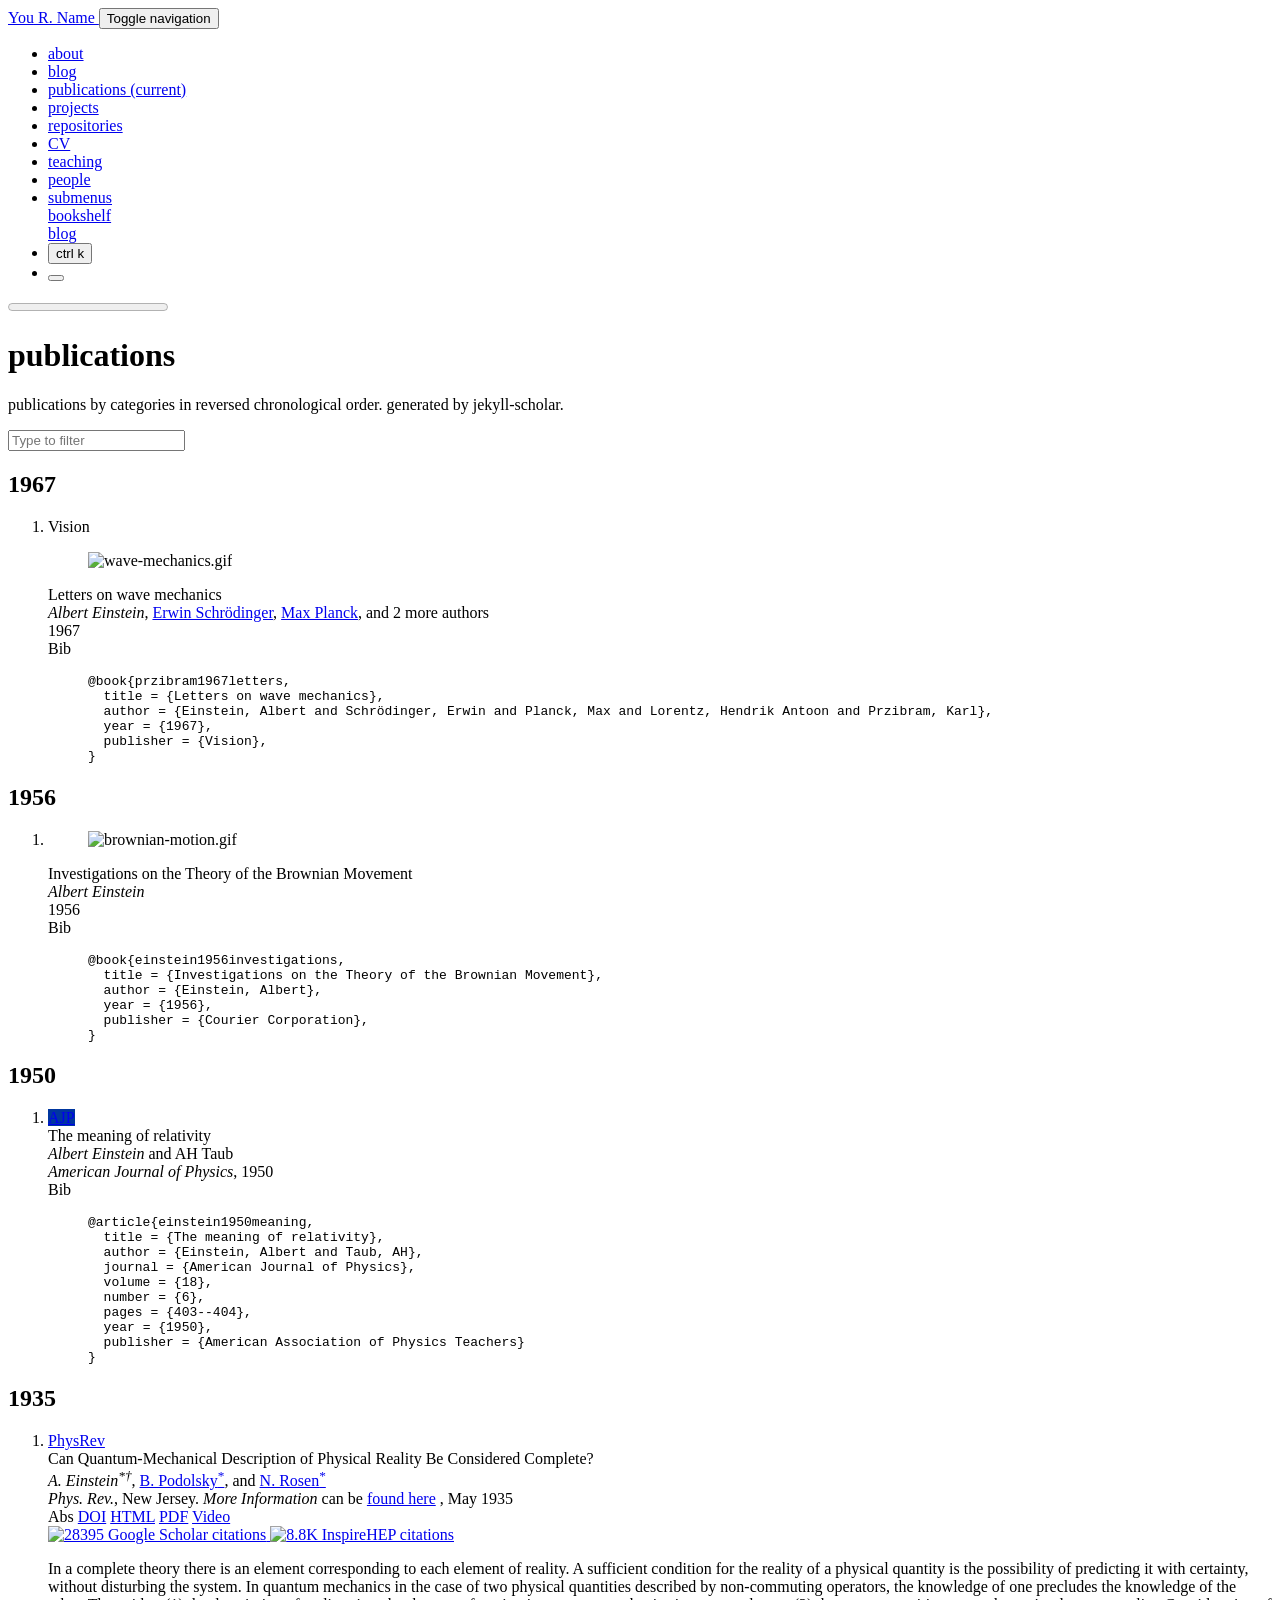
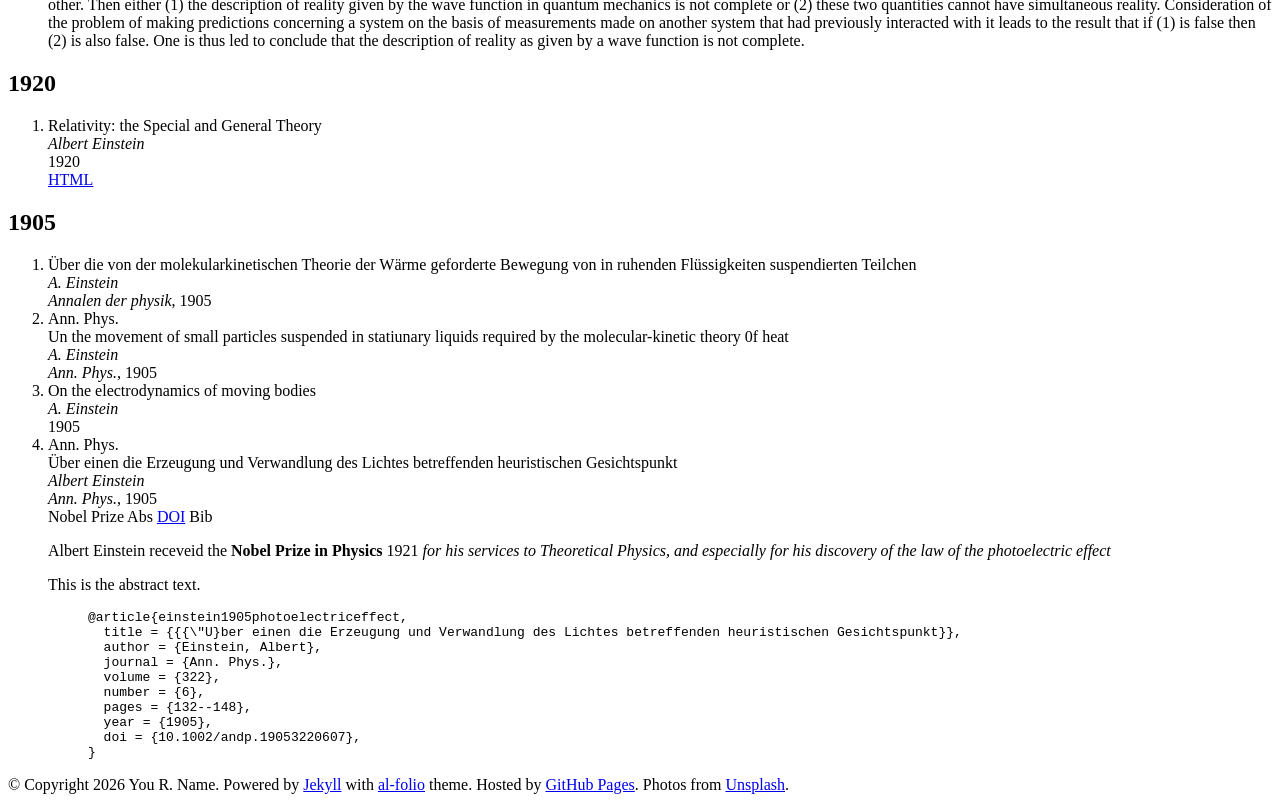
==== commit 2730f055: "Deploying to gh-pages from @ azrabegzadic/azrabegzadic.github.io@1830d978b83662f6e014fb3b146cb5c6993" ====
--- a/publications/index.html
+++ b/publications/index.html
@@ -23,7 +23,7 @@
   <span class="na">pages</span> <span class="p">=</span> <span class="s">{403--404}</span><span class="p">,</span>
   <span class="na">year</span> <span class="p">=</span> <span class="s">{1950}</span><span class="p">,</span>
   <span class="na">publisher</span> <span class="p">=</span> <span class="s">{American Association of Physics Teachers}</span>
-<span class="p">}</span></code></pre></figure> </div> </div> </div> </li></ol> <h2 class="bibliography">1935</h2> <ol class="bibliography"><li> <div class="row"> <div class="col col-sm-2 abbr"> <abbr class="badge rounded w-100"> <a href="https://journals.aps.org/" rel="external nofollow noopener" target="_blank">PhysRev</a> </abbr> </div> <div id="PhysRev.47.777" class="col-sm-8"> <div class="title">Can Quantum-Mechanical Description of Physical Reality Be Considered Complete?</div> <div class="author"> <em>A. Einstein<sup>*†</sup></em>, <a href="https://en.wikipedia.org/wiki/Boris_Podolsky" rel="external nofollow noopener" target="_blank">B. Podolsky<sup>*</sup></a>, and <a href="https://en.wikipedia.org/wiki/Nathan_Rosen" rel="external nofollow noopener" target="_blank">N. Rosen<sup>*</sup></a> <i class="fa-solid fa-circle-info ml-1" data-toggle="popover" data-placement="top" data-html="true" data-content="* Example use of superscripts&lt;br&gt;† Albert Einstein"> </i> </div> <div class="periodical"> <em>Phys. Rev.</em>, New Jersey. <em>More Information</em> can be <a href="https://github.com/alshedivat/al-folio/" rel="external nofollow noopener" target="_blank">found here</a> , May 1935 </div> <div class="periodical"> </div> <div class="links"> <a class="abstract btn btn-sm z-depth-0" role="button">Abs</a> <a href="https://doi.org/10.1103/PhysRev.47.777" class="btn btn-sm z-depth-0" role="button" rel="external nofollow noopener" target="_blank">DOI</a> <a href="https://journals.aps.org/pr/abstract/10.1103/PhysRev.47.777" class="btn btn-sm z-depth-0" role="button" rel="external nofollow noopener" target="_blank">HTML</a> <a href="/al-folio/assets/pdf/example_pdf.pdf" class="btn btn-sm z-depth-0" role="button">PDF</a> <a href="https://www.youtube-nocookie.com/embed/aqz-KE-bpKQ" class="btn btn-sm z-depth-0" role="button" rel="external nofollow noopener" target="_blank">Video</a> </div> <div class="badges"> <span class="altmetric-embed" data-badge-type="2" data-badge-popover="right" data-altmetric-id="248277"></span> <span class="__dimensions_badge_embed__" data-doi="10.1103/PhysRev.47.777" data-style="small_rectangle" data-legend="hover-right" style="margin-bottom: 3px;"></span> <a href="https://scholar.google.com/citations?view_op=view_citation&amp;hl=en&amp;user=qc6CJjYAAAAJ&amp;citation_for_view=qc6CJjYAAAAJ:qyhmnyLat1gC" aria-label="Google Scholar link" role="button" rel="external nofollow noopener" target="_blank"> <img src="https://img.shields.io/badge/scholar-28395-4285F4?logo=googlescholar&amp;labelColor=beige" alt="28395 Google Scholar citations"> </a> <a href="https://inspirehep.net/literature/3255" aria-label="Inspirehep link" role="button" rel="external nofollow noopener" target="_blank"> <img src="https://img.shields.io/badge/inspire-N/A-001628?logo=inspire&amp;logoColor=001628&amp;labelColor=beige" alt="N/A InspireHEP citations"> </a> </div> <div class="abstract hidden"> <p>In a complete theory there is an element corresponding to each element of reality. A sufficient condition for the reality of a physical quantity is the possibility of predicting it with certainty, without disturbing the system. In quantum mechanics in the case of two physical quantities described by non-commuting operators, the knowledge of one precludes the knowledge of the other. Then either (1) the description of reality given by the wave function in quantum mechanics is not complete or (2) these two quantities cannot have simultaneous reality. Consideration of the problem of making predictions concerning a system on the basis of measurements made on another system that had previously interacted with it leads to the result that if (1) is false then (2) is also false. One is thus led to conclude that the description of reality as given by a wave function is not complete.</p> </div> </div> </div> </li></ol> <h2 class="bibliography">1920</h2> <ol class="bibliography"><li> <div class="row"> <div class="col col-sm-2 abbr"> </div> <div id="einstein1920relativity" class="col-sm-8"> <div class="title">Relativity: the Special and General Theory</div> <div class="author"> <em>Albert Einstein</em> </div> <div class="periodical"> 1920 </div> <div class="periodical"> </div> <div class="links"> <a href="/al-folio/assets/html/relativity.html" class="btn btn-sm z-depth-0" role="button">HTML</a> </div> </div> </div> </li></ol> <h2 class="bibliography">1905</h2> <ol class="bibliography"> <li> <div class="row"> <div class="col col-sm-2 abbr"> </div> <div id="einstein1905molekularkinetischen" class="col-sm-8"> <div class="title">Über die von der molekularkinetischen Theorie der Wärme geforderte Bewegung von in ruhenden Flüssigkeiten suspendierten Teilchen</div> <div class="author"> <em>A. Einstein</em> </div> <div class="periodical"> <em>Annalen der physik</em>, 1905 </div> <div class="periodical"> </div> <div class="links"> </div> </div> </div> </li> <li> <div class="row"> <div class="col col-sm-2 abbr"> <abbr class="badge rounded w-100">Ann. Phys.</abbr> </div> <div id="einstein1905movement" class="col-sm-8"> <div class="title">Un the movement of small particles suspended in statiunary liquids required by the molecular-kinetic theory 0f heat</div> <div class="author"> <em>A. Einstein</em> </div> <div class="periodical"> <em>Ann. Phys.</em>, 1905 </div> <div class="periodical"> </div> <div class="links"> </div> </div> </div> </li> <li> <div class="row"> <div class="col col-sm-2 abbr"> </div> <div id="einstein1905electrodynamics" class="col-sm-8"> <div class="title">On the electrodynamics of moving bodies</div> <div class="author"> <em>A. Einstein</em> </div> <div class="periodical"> <em></em> 1905 </div> <div class="periodical"> </div> <div class="links"> </div> </div> </div> </li> <li> <div class="row"> <div class="col col-sm-2 abbr"> <abbr class="badge rounded w-100">Ann. Phys.</abbr> </div> <div id="einstein1905photoelectriceffect" class="col-sm-8"> <div class="title">Über einen die Erzeugung und Verwandlung des Lichtes betreffenden heuristischen Gesichtspunkt</div> <div class="author"> <em>Albert Einstein</em> </div> <div class="periodical"> <em>Ann. Phys.</em>, 1905 </div> <div class="periodical"> </div> <div class="links"> <a class="award btn btn-sm z-depth-0" role="button">Nobel Prize</a> <a class="abstract btn btn-sm z-depth-0" role="button">Abs</a> <a href="https://doi.org/10.1002/andp.19053220607" class="btn btn-sm z-depth-0" role="button" rel="external nofollow noopener" target="_blank">DOI</a> <a class="bibtex btn btn-sm z-depth-0" role="button">Bib</a> </div> <div class="award hidden d-print-inline"> <p></p> <p>Albert Einstein receveid the <strong>Nobel Prize in Physics</strong> 1921 <em>for his services to Theoretical Physics, and especially for his discovery of the law of the photoelectric effect</em></p> </div> <div class="abstract hidden"> <p>This is the abstract text.</p> </div> <div class="bibtex hidden"> <figure class="highlight"><pre><code class="language-bibtex" data-lang="bibtex"><span class="nc">@article</span><span class="p">{</span><span class="nl">einstein1905photoelectriceffect</span><span class="p">,</span>
+<span class="p">}</span></code></pre></figure> </div> </div> </div> </li></ol> <h2 class="bibliography">1935</h2> <ol class="bibliography"><li> <div class="row"> <div class="col col-sm-2 abbr"> <abbr class="badge rounded w-100"> <a href="https://journals.aps.org/" rel="external nofollow noopener" target="_blank">PhysRev</a> </abbr> </div> <div id="PhysRev.47.777" class="col-sm-8"> <div class="title">Can Quantum-Mechanical Description of Physical Reality Be Considered Complete?</div> <div class="author"> <em>A. Einstein<sup>*†</sup></em>, <a href="https://en.wikipedia.org/wiki/Boris_Podolsky" rel="external nofollow noopener" target="_blank">B. Podolsky<sup>*</sup></a>, and <a href="https://en.wikipedia.org/wiki/Nathan_Rosen" rel="external nofollow noopener" target="_blank">N. Rosen<sup>*</sup></a> <i class="fa-solid fa-circle-info ml-1" data-toggle="popover" data-placement="top" data-html="true" data-content="* Example use of superscripts&lt;br&gt;† Albert Einstein"> </i> </div> <div class="periodical"> <em>Phys. Rev.</em>, New Jersey. <em>More Information</em> can be <a href="https://github.com/alshedivat/al-folio/" rel="external nofollow noopener" target="_blank">found here</a> , May 1935 </div> <div class="periodical"> </div> <div class="links"> <a class="abstract btn btn-sm z-depth-0" role="button">Abs</a> <a href="https://doi.org/10.1103/PhysRev.47.777" class="btn btn-sm z-depth-0" role="button" rel="external nofollow noopener" target="_blank">DOI</a> <a href="https://journals.aps.org/pr/abstract/10.1103/PhysRev.47.777" class="btn btn-sm z-depth-0" role="button" rel="external nofollow noopener" target="_blank">HTML</a> <a href="/al-folio/assets/pdf/example_pdf.pdf" class="btn btn-sm z-depth-0" role="button">PDF</a> <a href="https://www.youtube-nocookie.com/embed/aqz-KE-bpKQ" class="btn btn-sm z-depth-0" role="button" rel="external nofollow noopener" target="_blank">Video</a> </div> <div class="badges"> <span class="altmetric-embed" data-badge-type="2" data-badge-popover="right" data-altmetric-id="248277"></span> <span class="__dimensions_badge_embed__" data-doi="10.1103/PhysRev.47.777" data-style="small_rectangle" data-legend="hover-right" style="margin-bottom: 3px;"></span> <a href="https://scholar.google.com/citations?view_op=view_citation&amp;hl=en&amp;user=qc6CJjYAAAAJ&amp;citation_for_view=qc6CJjYAAAAJ:qyhmnyLat1gC" aria-label="Google Scholar link" role="button" rel="external nofollow noopener" target="_blank"> <img src="https://img.shields.io/badge/scholar-28395-4285F4?logo=googlescholar&amp;labelColor=beige" alt="28395 Google Scholar citations"> </a> <a href="https://inspirehep.net/literature/3255" aria-label="Inspirehep link" role="button" rel="external nofollow noopener" target="_blank"> <img src="https://img.shields.io/badge/inspire-8.8K-001628?logo=inspire&amp;logoColor=001628&amp;labelColor=beige" alt="8.8K InspireHEP citations"> </a> </div> <div class="abstract hidden"> <p>In a complete theory there is an element corresponding to each element of reality. A sufficient condition for the reality of a physical quantity is the possibility of predicting it with certainty, without disturbing the system. In quantum mechanics in the case of two physical quantities described by non-commuting operators, the knowledge of one precludes the knowledge of the other. Then either (1) the description of reality given by the wave function in quantum mechanics is not complete or (2) these two quantities cannot have simultaneous reality. Consideration of the problem of making predictions concerning a system on the basis of measurements made on another system that had previously interacted with it leads to the result that if (1) is false then (2) is also false. One is thus led to conclude that the description of reality as given by a wave function is not complete.</p> </div> </div> </div> </li></ol> <h2 class="bibliography">1920</h2> <ol class="bibliography"><li> <div class="row"> <div class="col col-sm-2 abbr"> </div> <div id="einstein1920relativity" class="col-sm-8"> <div class="title">Relativity: the Special and General Theory</div> <div class="author"> <em>Albert Einstein</em> </div> <div class="periodical"> 1920 </div> <div class="periodical"> </div> <div class="links"> <a href="/al-folio/assets/html/relativity.html" class="btn btn-sm z-depth-0" role="button">HTML</a> </div> </div> </div> </li></ol> <h2 class="bibliography">1905</h2> <ol class="bibliography"> <li> <div class="row"> <div class="col col-sm-2 abbr"> </div> <div id="einstein1905molekularkinetischen" class="col-sm-8"> <div class="title">Über die von der molekularkinetischen Theorie der Wärme geforderte Bewegung von in ruhenden Flüssigkeiten suspendierten Teilchen</div> <div class="author"> <em>A. Einstein</em> </div> <div class="periodical"> <em>Annalen der physik</em>, 1905 </div> <div class="periodical"> </div> <div class="links"> </div> </div> </div> </li> <li> <div class="row"> <div class="col col-sm-2 abbr"> <abbr class="badge rounded w-100">Ann. Phys.</abbr> </div> <div id="einstein1905movement" class="col-sm-8"> <div class="title">Un the movement of small particles suspended in statiunary liquids required by the molecular-kinetic theory 0f heat</div> <div class="author"> <em>A. Einstein</em> </div> <div class="periodical"> <em>Ann. Phys.</em>, 1905 </div> <div class="periodical"> </div> <div class="links"> </div> </div> </div> </li> <li> <div class="row"> <div class="col col-sm-2 abbr"> </div> <div id="einstein1905electrodynamics" class="col-sm-8"> <div class="title">On the electrodynamics of moving bodies</div> <div class="author"> <em>A. Einstein</em> </div> <div class="periodical"> <em></em> 1905 </div> <div class="periodical"> </div> <div class="links"> </div> </div> </div> </li> <li> <div class="row"> <div class="col col-sm-2 abbr"> <abbr class="badge rounded w-100">Ann. Phys.</abbr> </div> <div id="einstein1905photoelectriceffect" class="col-sm-8"> <div class="title">Über einen die Erzeugung und Verwandlung des Lichtes betreffenden heuristischen Gesichtspunkt</div> <div class="author"> <em>Albert Einstein</em> </div> <div class="periodical"> <em>Ann. Phys.</em>, 1905 </div> <div class="periodical"> </div> <div class="links"> <a class="award btn btn-sm z-depth-0" role="button">Nobel Prize</a> <a class="abstract btn btn-sm z-depth-0" role="button">Abs</a> <a href="https://doi.org/10.1002/andp.19053220607" class="btn btn-sm z-depth-0" role="button" rel="external nofollow noopener" target="_blank">DOI</a> <a class="bibtex btn btn-sm z-depth-0" role="button">Bib</a> </div> <div class="award hidden d-print-inline"> <p></p> <p>Albert Einstein receveid the <strong>Nobel Prize in Physics</strong> 1921 <em>for his services to Theoretical Physics, and especially for his discovery of the law of the photoelectric effect</em></p> </div> <div class="abstract hidden"> <p>This is the abstract text.</p> </div> <div class="bibtex hidden"> <figure class="highlight"><pre><code class="language-bibtex" data-lang="bibtex"><span class="nc">@article</span><span class="p">{</span><span class="nl">einstein1905photoelectriceffect</span><span class="p">,</span>
   <span class="na">title</span> <span class="p">=</span> <span class="s">{{{\"U}ber einen die Erzeugung und Verwandlung des Lichtes betreffenden heuristischen Gesichtspunkt}}</span><span class="p">,</span>
   <span class="na">author</span> <span class="p">=</span> <span class="s">{Einstein, Albert}</span><span class="p">,</span>
   <span class="na">journal</span> <span class="p">=</span> <span class="s">{Ann. Phys.}</span><span class="p">,</span>
